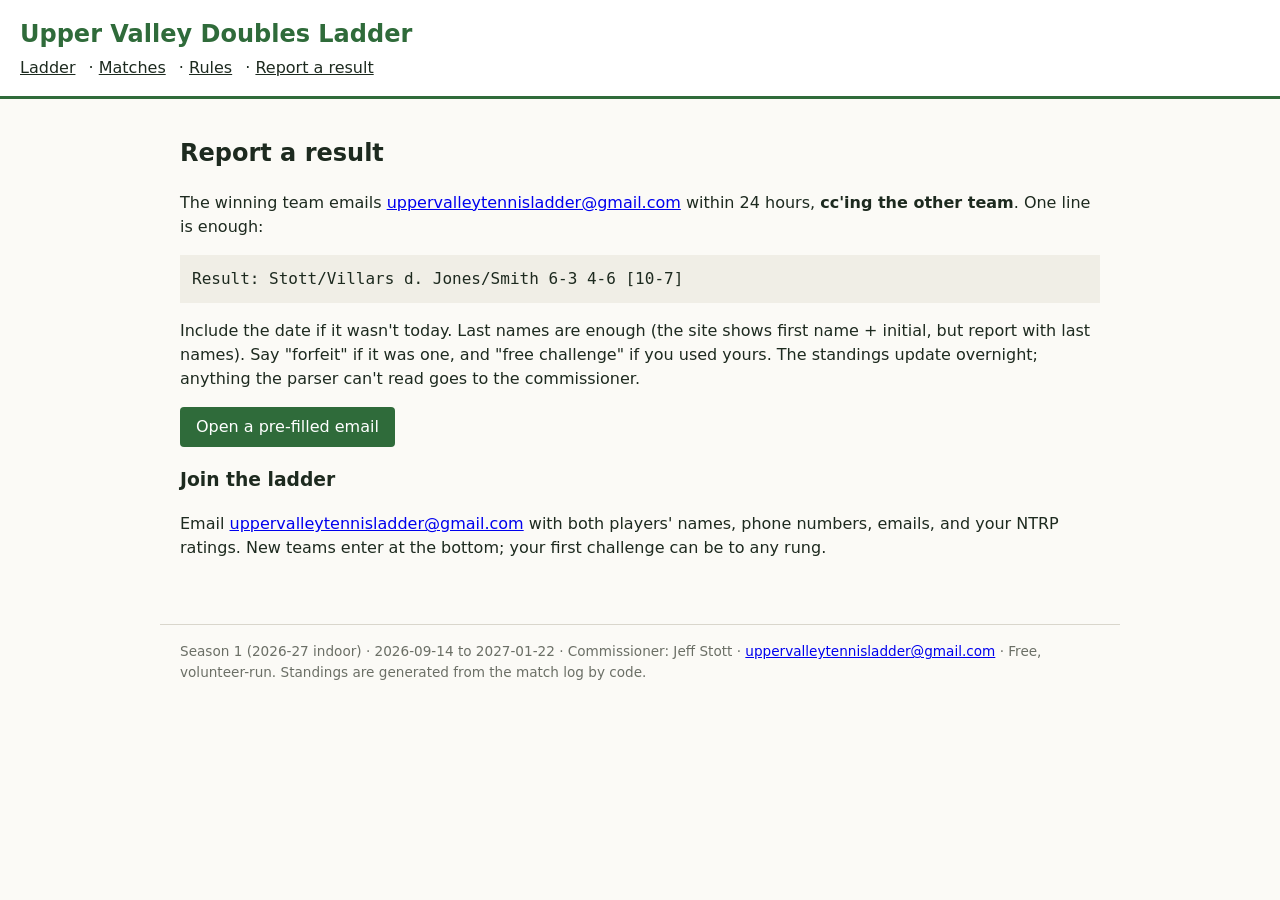
==== report.html @ 2fd879f9 "site rebuild 2026-08-26 (0 matches)" ====
<!DOCTYPE html>
<html lang="en"><head><meta charset="utf-8"><meta name="viewport" content="width=device-width, initial-scale=1">
<title>Report a result — Upper Valley Doubles Ladder</title><link rel="stylesheet" href="style.css"></head>
<body><header><h1><a href="index.html">Upper Valley Doubles Ladder</a></h1><nav><a href="index.html">Ladder</a> · <a href="matches.html">Matches</a> · <a href="rules.html">Rules</a> · <a href="report.html">Report a result</a></nav></header>
<main><h2>Report a result</h2>
<p>The winning team emails <a href="mailto:uppervalleytennisladder@gmail.com?subject=Result%3A%20TEAM%20d.%20TEAM&body=Result%3A%20Stott/Villars%20d.%20Jones/Smith%206-3%204-6%20%5B10-7%5D%0APlayed%3A%202026-10-03%20at%20Boss%0A%0A%28cc%20the%20other%20team%29">uppervalleytennisladder@gmail.com</a>
within 24 hours, <strong>cc'ing the other team</strong>. One line is enough:</p>
<pre>Result: Stott/Villars d. Jones/Smith 6-3 4-6 [10-7]</pre>
<p>Include the date if it wasn't today. Last names are enough (the site shows first name + initial, but report with last names). Say "forfeit" if it was one, and "free challenge" if you used yours.
The standings update overnight; anything the parser can't read goes to the commissioner.</p>
<p><a class="button" href="mailto:uppervalleytennisladder@gmail.com?subject=Result%3A%20TEAM%20d.%20TEAM&body=Result%3A%20Stott/Villars%20d.%20Jones/Smith%206-3%204-6%20%5B10-7%5D%0APlayed%3A%202026-10-03%20at%20Boss%0A%0A%28cc%20the%20other%20team%29">Open a pre-filled email</a></p>
<h3>Join the ladder</h3><p>Email <a href="mailto:uppervalleytennisladder@gmail.com?subject=Join%20the%20ladder">uppervalleytennisladder@gmail.com</a>
with both players' names, phone numbers, emails, and your NTRP ratings. New teams enter at the bottom; your first challenge can be to any rung.</p></main>
<footer>Season 1 (2026-27 indoor) · 2026-09-14 to 2027-01-22 ·
Commissioner: Jeff Stott · <a href="mailto:uppervalleytennisladder@gmail.com">uppervalleytennisladder@gmail.com</a> ·
Free, volunteer-run. Standings are generated from the match log by code.</footer>
</body></html>
---- style.css ----
:root { --ink: #1d2a1f; --bg: #fbfaf6; --line: #d9d6cc; --accent: #2f6b3a; --due: #b3421f; --muted: #6b6f66; }
* { box-sizing: border-box; }
body { margin: 0; font: 16px/1.5 system-ui, -apple-system, "Segoe UI", Roboto, sans-serif; color: var(--ink); background: var(--bg); }
header { padding: 1rem 1.25rem; border-bottom: 3px solid var(--accent); background: #fff; }
header h1 { margin: 0 0 .25rem; font-size: 1.5rem; }
header h1 a { color: var(--accent); text-decoration: none; }
nav a { margin-right: .5rem; color: var(--ink); }
main { max-width: 960px; margin: 0 auto; padding: 1rem 1.25rem 3rem; }
h2 small { font-weight: normal; color: var(--muted); font-size: .8em; }
table { border-collapse: collapse; width: 100%; margin: .5rem 0 1.5rem; background: #fff; }
th, td { text-align: left; padding: .4rem .6rem; border-bottom: 1px solid var(--line); vertical-align: top; }
th { background: #f0eee6; font-weight: 600; }
td.rung { font-weight: 700; color: var(--accent); width: 2.5rem; }
td.players { color: var(--muted); }
.ok { color: var(--accent); }
.due { color: var(--due); font-weight: 600; }
.frozen { color: var(--muted); font-family: monospace; }
tr.admin td { color: var(--muted); font-style: italic; }
.small { color: var(--muted); font-size: .85em; }
pre { background: #f0eee6; padding: .75rem; overflow-x: auto; }
a.button { display: inline-block; padding: .5rem 1rem; background: var(--accent); color: #fff; border-radius: 4px; text-decoration: none; }
footer { max-width: 960px; margin: 0 auto; padding: 1rem 1.25rem 2rem; color: var(--muted); font-size: .85em; border-top: 1px solid var(--line); }
@media (max-width: 600px) { td.players { display: none; } th:nth-child(3) { display: none; } }
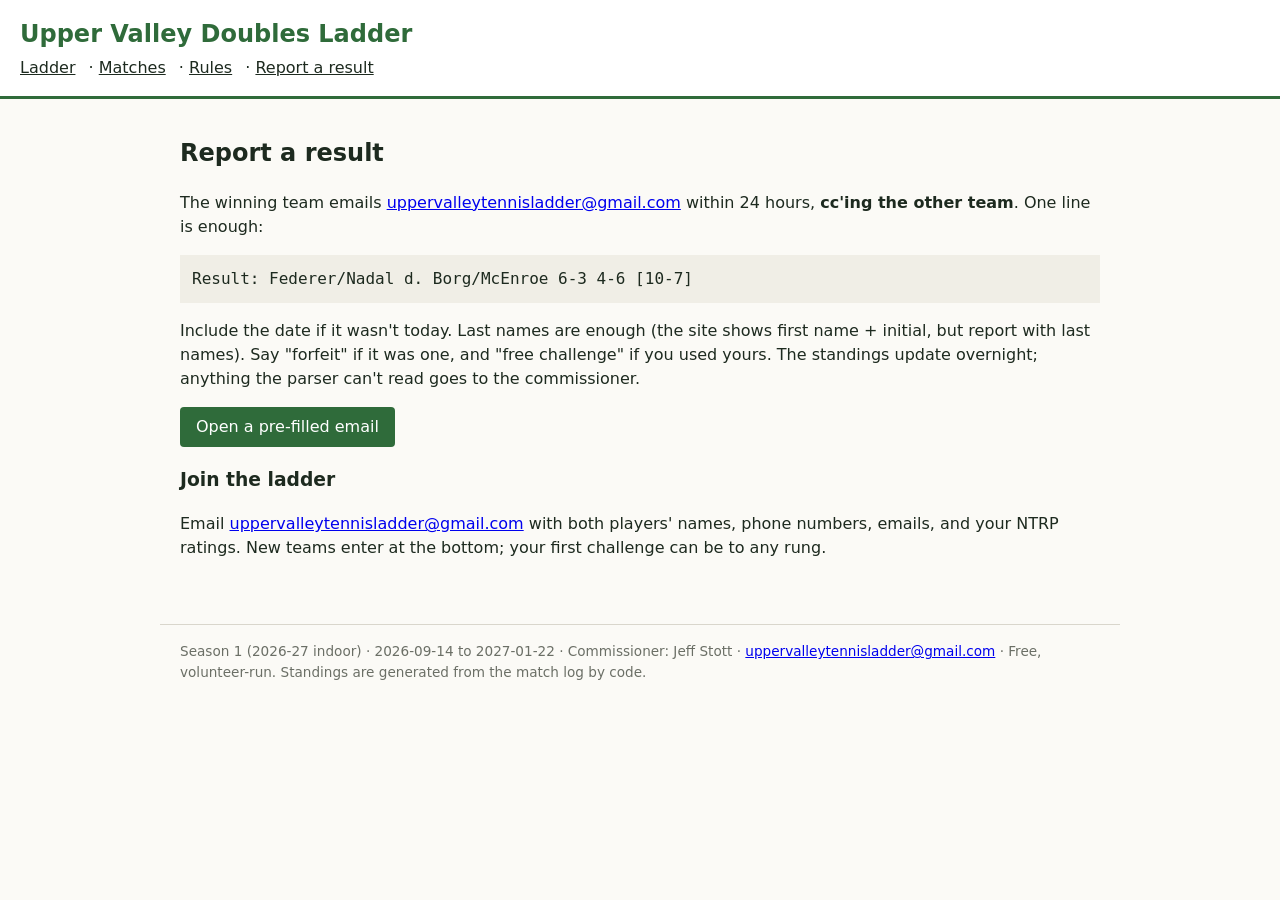
==== commit d107b0b6: "site rebuild 2026-08-26 (0 matches)" ====
--- a/report.html
+++ b/report.html
@@ -3,12 +3,12 @@
 <title>Report a result — Upper Valley Doubles Ladder</title><link rel="stylesheet" href="style.css"></head>
 <body><header><h1><a href="index.html">Upper Valley Doubles Ladder</a></h1><nav><a href="index.html">Ladder</a> · <a href="matches.html">Matches</a> · <a href="rules.html">Rules</a> · <a href="report.html">Report a result</a></nav></header>
 <main><h2>Report a result</h2>
-<p>The winning team emails <a href="mailto:uppervalleytennisladder@gmail.com?subject=Result%3A%20TEAM%20d.%20TEAM&body=Result%3A%20Stott/Villars%20d.%20Jones/Smith%206-3%204-6%20%5B10-7%5D%0APlayed%3A%202026-10-03%20at%20Boss%0A%0A%28cc%20the%20other%20team%29">uppervalleytennisladder@gmail.com</a>
+<p>The winning team emails <a href="mailto:uppervalleytennisladder@gmail.com?subject=Result%3A%20TEAM%20d.%20TEAM&body=Result%3A%20Federer/Nadal%20d.%20Borg/McEnroe%206-3%204-6%20%5B10-7%5D%0APlayed%3A%202026-10-03%20at%20Boss%0A%0A%28cc%20the%20other%20team%29">uppervalleytennisladder@gmail.com</a>
 within 24 hours, <strong>cc'ing the other team</strong>. One line is enough:</p>
-<pre>Result: Stott/Villars d. Jones/Smith 6-3 4-6 [10-7]</pre>
+<pre>Result: Federer/Nadal d. Borg/McEnroe 6-3 4-6 [10-7]</pre>
 <p>Include the date if it wasn't today. Last names are enough (the site shows first name + initial, but report with last names). Say "forfeit" if it was one, and "free challenge" if you used yours.
 The standings update overnight; anything the parser can't read goes to the commissioner.</p>
-<p><a class="button" href="mailto:uppervalleytennisladder@gmail.com?subject=Result%3A%20TEAM%20d.%20TEAM&body=Result%3A%20Stott/Villars%20d.%20Jones/Smith%206-3%204-6%20%5B10-7%5D%0APlayed%3A%202026-10-03%20at%20Boss%0A%0A%28cc%20the%20other%20team%29">Open a pre-filled email</a></p>
+<p><a class="button" href="mailto:uppervalleytennisladder@gmail.com?subject=Result%3A%20TEAM%20d.%20TEAM&body=Result%3A%20Federer/Nadal%20d.%20Borg/McEnroe%206-3%204-6%20%5B10-7%5D%0APlayed%3A%202026-10-03%20at%20Boss%0A%0A%28cc%20the%20other%20team%29">Open a pre-filled email</a></p>
 <h3>Join the ladder</h3><p>Email <a href="mailto:uppervalleytennisladder@gmail.com?subject=Join%20the%20ladder">uppervalleytennisladder@gmail.com</a>
 with both players' names, phone numbers, emails, and your NTRP ratings. New teams enter at the bottom; your first challenge can be to any rung.</p></main>
 <footer>Season 1 (2026-27 indoor) · 2026-09-14 to 2027-01-22 ·
